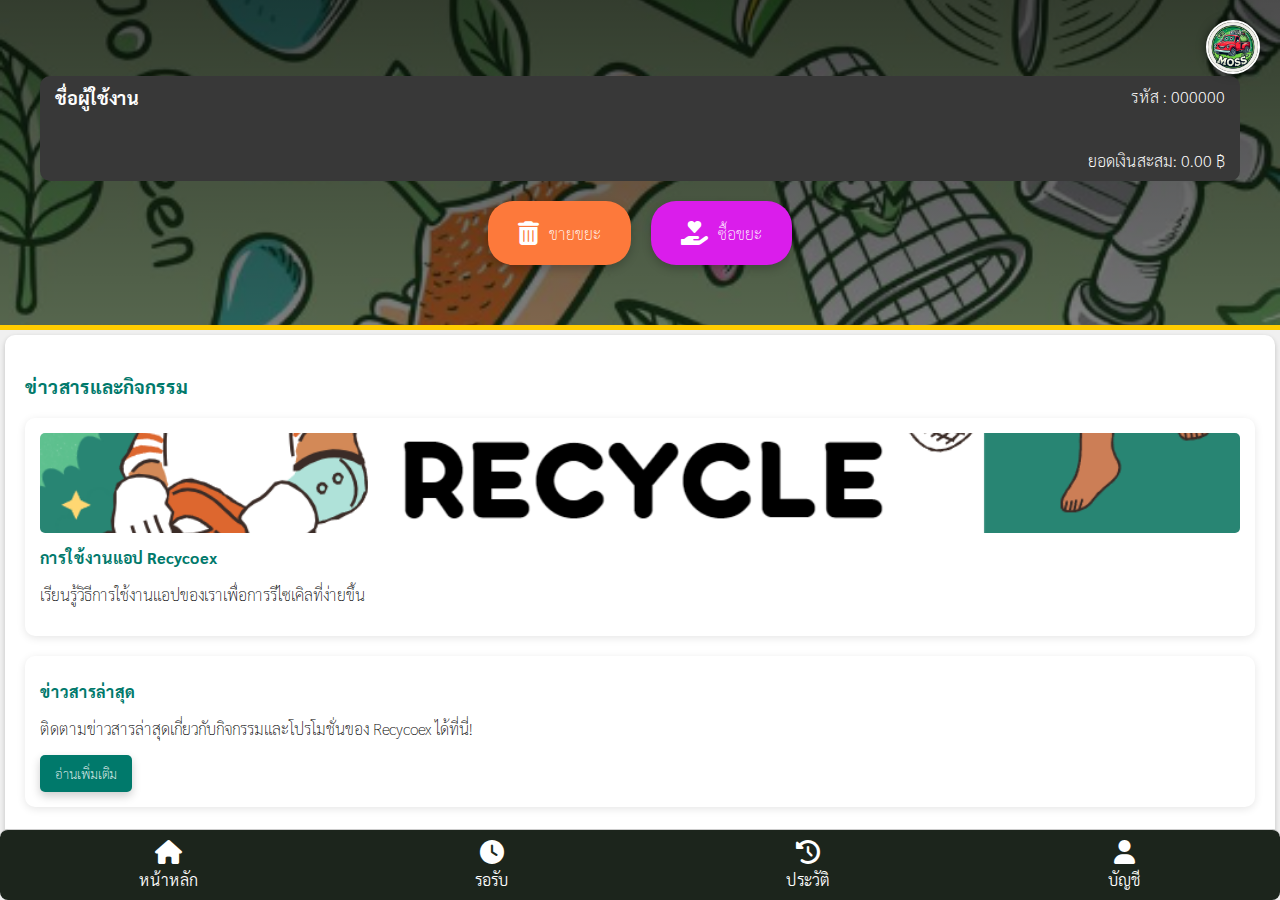
==== index.html @ fe396fd3 "update model" ====
<!DOCTYPE html>
<html lang="th">
<head>
    <meta charset="UTF-8">
    <meta name="viewport" content="width=device-width, initial-scale=1.0">
    <title>Recycoex - แพลตฟอร์มรีไซเคิล</title>
    <link rel="stylesheet" href="style.css">
    <link rel="preconnect" href="https://fonts.googleapis.com">
    <link rel="preconnect" href="https://fonts.gstatic.com" crossorigin>
    <link href="https://fonts.googleapis.com/css2?family=Sarabun:ital,wght@0,100;0,200;0,300;0,400;0,500;0,600;0,700;0,800;1,100;1,200;1,300;1,400;1,500;1,600;1,700;1,800&display=swap" rel="stylesheet">
    <link rel="stylesheet" href="https://cdnjs.cloudflare.com/ajax/libs/font-awesome/6.0.0-beta3/css/all.min.css">

    <script src="https://code.jquery.com/jquery-3.6.0.min.js"></script>
</head>
<body>
 
    <div class="loading" id="loading" style="display:none;">
        <div class="loading-logo-container">
            <img src="logo.png" alt="Loading..." class="loading-logo-background">
            <img src="logo.png" alt="Loading..." class="loading-logo-foreground">
        </div>
        <p>กำลังโหลด...</p>
    </div>
    
    
    <!-- Header Section -->
    <header class="header">
        <br>
        <div class="profile">
            <img src="logo.png" alt="รูปโปรไฟล์" class="profile-img">
        </div>
        <div class="user-info">
            <div class="user-name">ชื่อผู้ใช้งาน</div>
            <div class="user-code">รหัส : 000000</div>
            <div class="user-balance">ยอดเงินสะสม: 0.00 ฿</div>
        </div>
        
        <div class="action-buttons">
            <div class="btn sell" onclick="sellWaste(event)">
                <i class="fas fa-trash-alt"></i>
                <span>ขายขยะ</span>
            </div>
            <div class="btn donate" onclick="donateWaste(event)">
                <i class="fas fa-hand-holding-heart"></i>
                <span>ซื้อขยะ</span>
            </div>
        </div>
        
    </header>

    <!-- Content Section -->
    <main class="content">
    

        <h3>ข่าวสารและกิจกรรม</h3>
        <div class="content-section">
            <!-- ตัวอย่างที่ 1: รูปภาพและข้อความ -->
            <div class="content-container">
                <img src="banner.png" alt="ภาพการใช้งานแอป" class="content-thumbnail">
                <h4>การใช้งานแอป Recycoex</h4>
                <p>เรียนรู้วิธีการใช้งานแอปของเราเพื่อการรีไซเคิลที่ง่ายขึ้น</p>
            </div>
            
            <!-- ตัวอย่างที่ 2: ข้อความธรรมดา -->
            <div class="content-container">
                <h4>ข่าวสารล่าสุด</h4>
                <p>ติดตามข่าวสารล่าสุดเกี่ยวกับกิจกรรมและโปรโมชั่นของ Recycoex ได้ที่นี่!</p>
                <button class="btn read-more">อ่านเพิ่มเติม</button>
            </div>
            
            
        </div>  
        <br><br>
    </main>


    <!-- Footer -->
    <footer class="footer">
        <div class="footer-btn">
            <i class="fas fa-home"></i>
            <span>หน้าหลัก</span>
        </div>
        <div class="footer-btn">
            <i class="fas fa-clock"></i>
            <span>รอรับ</span>
        </div>
        <div class="footer-btn">
            <i class="fas fa-history"></i>
            <span>ประวัติ</span>
        </div>
        <div class="footer-btn">
            <i class="fas fa-user"></i>
            <span>บัญชี</span>
        </div>
    </footer>
    <!-- โมเดลสำหรับขายขยะ -->  
    <div class="modal" id="sellModal">
        <div class="modal-content">
            <div class="modal-header">
                <h2>ขายขยะ</h2>
                 
            </div>
            <div class="modal-body">
                
                 
            </div>
            <div class="modal-footer">
                
            </div>
        </div>
    </div>


    <script src="script.js"></script>
</body>
</html>
---- style.css ----
body {
    font-family: "Sarabun", sans-serif;
    font-weight: 100;
    font-style: normal;
    margin: 0;
    padding: 0;
    background-color: #f0f0f0;
    display: flex;
    flex-direction: column; /* ทำให้มีแนวตั้ง */
    height: 100vh; /* ความสูงเต็มหน้าจอ */
    margin: 0; /* ยกเลิก margin */
    
}
.loading {
    position: fixed;
    top: 0;
    left: 0;
    right: 0;
    bottom: 0;
    background-color: rgba(255, 255, 255, 0.8);
    display: flex;
    flex-direction: column;
    justify-content: center;
    align-items: center;
    z-index: 1000;
    font-size: 20px;
    color: #00796b;
}

.loading-logo-container {
    position: relative;
}

.loading-logo-background {
    width: 100px; /* ขนาดของโลโก้พื้นหลัง */
    animation: spin 2s linear infinite; /* หมุนโลโก้พื้นหลัง */
}

.loading-logo-foreground {
    width: 100px; /* ขนาดของโลโก้ด้านหน้า */
    position: absolute;
    top: 0;
    left: 0;
}

@keyframes spin {
    0% { transform: rotate(0deg); }
    100% { transform: rotate(360deg); }
}


.header {
    background-image: 
        linear-gradient(rgba(0, 0, 0, 0.7), rgba(0, 0, 0, 0.5)), /* Gradient ด้านบน */
        url('header.png'); /* เปลี่ยนเป็น URL ของภาพพื้นหลัง */
    background-size: cover; /* ขยายภาพให้เต็มพื้นที่ */
    background-position: center; /* จัดกลางภาพ */
    padding: 40px; /* เพิ่ม padding */
    color: white; /* สีตัวอักษรขาว */
    text-align: center; /* จัดกลางข้อความ */
    position: relative; /* ตำแหน่งสัมพัทธ์ */
    border-bottom: 5px solid #ffcc00; /* เส้นขอบล่างสีทอง */
}

.header h2 {
    font-size: 3rem; /* ขนาดตัวอักษรใหญ่ขึ้น */
    font-weight: 700; /* ตัวหนา */
    color: #ffffff; /* สีตัวอักษรขาว */
    text-shadow: 3px 3px 10px rgba(0, 0, 0, 0.7); /* เงาให้ตัวอักษร */
    margin: 0; /* ยกเลิก margin */
    padding: 10px 0; /* เพิ่ม padding แนวตั้ง */
    transition: transform 0.3s, color 0.3s; /* เพิ่มเอฟเฟกต์เมื่อ hover */
}

.header h2:hover {
    transform: scale(1.1); /* ขยายตัวอักษรเมื่อ hover */
    color: #ffcc00; /* เปลี่ยนสีตัวอักษรเมื่อ hover */
}

.header p {
    font-size: 1.2rem; /* ขนาดตัวอักษรสำหรับข้อความรอง */
    margin-top: 10px; /* เพิ่ม margin ด้านบน */
    color: rgba(255, 255, 255, 0.8); /* สีขาวโปร่ง */
}


.profile {
    position: fixed; /* ทำให้โปรไฟล์อยู่ที่ตำแหน่งคงที่ */
    top: 20px; /* ระยะห่างจากด้านบน */
    right: 20px; /* ระยะห่างจากด้านขวา */
    z-index: 1000; /* ทำให้โปรไฟล์อยู่เหนือเนื้อหาอื่น */
    transition: transform 0.3s; /* เพิ่มเอฟเฟกต์เมื่อเปลี่ยนแปลง */
}

.profile-img {
    width: 50px; /* ขนาดเริ่มต้น */
    height: 50px; /* ขนาดเริ่มต้น */
    border-radius: 50%; /* ทำให้รูปเป็นวงกลม */
    border: 2px solid #fff; /* ขอบสีขาว */
    box-shadow: 0 0 10px rgba(0, 0, 0, 0.5); /* เงาให้ดูเด่น */
}

.profile.shrink .profile-img {
    width: 30px; /* ขนาดเมื่อเลื่อน */
    height: 30px; /* ขนาดเมื่อเลื่อน */
}



.user-info {
    font-weight: 200;
    background-color: #383838;
    padding: 15px;
    border-radius: 10px;
    margin: 15px auto;
    position: relative; /* ใช้สำหรับการจัดตำแหน่ง */
    height: 75px; /* กำหนดความสูง */
}

.user-name {
    position: absolute;
    top: 10px;
    left: 15px; /* ชิดซ้าย */
    font-size: 18px;
    font-weight: bold;
}

.user-code {
    position: absolute;
    top: 10px;
    right: 15px; /* ชิดขวา */
}

.user-balance {
    position: absolute;
    bottom: 10px;
    right: 15px; /* ชิดขวา */
}


.user-info p {
    margin: 0px 0;
}

.action-buttons {
    display: flex;
    justify-content: center;
    gap: 20px; /* ระยะห่างระหว่างปุ่ม */
    margin: 20px 0;
}

.btn {
    background-color: #4db6ac00;
    color: white;
    padding: 20px 30px;
    border-radius: 25px; /* มุมกลมมากขึ้น */
    display: flex;
    align-items: center;
    box-shadow: 0 4px 10px rgba(0, 0, 0, 0.2); /* เงา */
    transition: transform 0.3s, box-shadow 0.3s;
    cursor: pointer;
    text-decoration: none; /* ทำให้ลิงก์ไม่มีเส้นใต้ */
}

.btn i {
    font-size: 24px; /* ขนาดไอคอน */
    margin-right: 10px; /* ระยะห่างระหว่างไอคอนกับข้อความ */
}

.btn:hover {
    transform: translateY(-5px); /* เคลื่อนที่ขึ้นเมื่อ hover */
    box-shadow: 0 8px 15px rgba(0, 0, 0, 0.3); /* เงาเข้มขึ้นเมื่อ hover */
}
.btn:active {
    background-color: inherit; /* ไม่มีการเปลี่ยนสีเมื่อคลิก */
    transform: none; /* ยกเลิกการเปลี่ยนแปลงรูปแบบเมื่อคลิก */
}
.btn.sell {
    background-color: #fd793b; /* สีสำหรับขายขยะ */
}

.btn.donate {
    background-color: #da1deb; /* สีสำหรับซื้อขยะ */
}
.banner-slider {
    position: relative;
    overflow: hidden; /* ซ่อนภาพที่อยู่นอกเหนือ */
    height: 200px; /* ความสูงของแบนเนอร์ */
    margin-bottom: 20px; /* ระยะห่างจากหัวข้อ */
}

.banner-image {
    width: 100%;
    height: 100%;
    object-fit: cover; /* ครอบภาพให้เต็มพื้นที่ */
    position: absolute;
    animation: slide 15s infinite; /* เพิ่มแอนิเมชัน */
}

@keyframes slide {
    0%, 100% { opacity: 0; }
    10%, 90% { opacity: 1; }
}


/* Content Section */
.content {
    padding: 20px;
    background-color: white;
    border-radius: 10px;
    margin: 5px;
    flex: 1; /* ทำให้ส่วนนี้ขยายเต็มที่ */
    overflow-y: auto; /* ทำให้มี scrollbar ในแนวดิ่ง */
    box-shadow: 0 2px 5px rgba(0, 0, 0, 0.2);
}

.content-container {
    background-color: white;
    border-radius: 10px;
    box-shadow: 0 2px 8px rgba(0, 0, 0, 0.1); /* เงา */
    padding: 15px;
    text-align: left; /* จัดกลางข้อความ */
}


 
.content h3 {
    margin-bottom: 20px;
    color: #00796b;
}

.content-section {
    display: flex;
    flex-direction: column; /* จัดเรียงในแนวตั้ง */
    gap: 20px; /* ระยะห่างระหว่าง div */
    margin:  0px;
}

.content-container {
    background-color: white;
    border-radius: 10px;
    box-shadow: 0 2px 8px rgba(0, 0, 0, 0.1); /* เงา */
    padding: 15px;
    text-align: left; /* จัดกลางข้อความ */
}

.content-thumbnail {
    width: 100%; /* ขนาดกว้าง */
    height: 100px; /* ขนาดสูง */
    object-fit: cover; /* ให้รูปภาพถูกครอบให้เต็มพื้นที่ */
    border-radius: 5px; /* มุมกลม */
    margin-bottom: 0px; /* ระยะห่างระหว่างรูปกับข้อความ */
}


.content-container h4 {
    margin: 10px 0; /* ระยะห่างระหว่างหัวข้อกับเนื้อหา */
    color: #00796b; /* สีหัวข้อ */
}
.btn.read-more {
    font-family: "Sarabun", sans-serif;
    font-weight: 100;
    background-color: #00796b; /* สีของปุ่ม */
    color: white; /* สีข้อความในปุ่ม */
    padding: 10px 15px; /* ขนาดของปุ่ม */
    border: none; /* ไม่มีขอบ */
    border-radius: 5px; /* มุมกลม */
    cursor: pointer; /* เปลี่ยนเป็นมือเมื่อชี้ไปที่ปุ่ม */
    transition: background-color 0.3s; /* เอฟเฟกต์เปลี่ยนสี */
}

.btn.read-more:hover {
    background-color: #005b4f; /* เปลี่ยนสีเมื่อ hover */
}

.footer {
    background-color: #1c251c;
    padding: 10px 0;
    position: fixed;
    bottom: 0;
    width: 100%;
    display: flex;
    justify-content: space-around;
    border-top: 1px solid #ccc;
    border-radius: 8px;
}

.footer-btn {
    font-weight: 300;
    display: flex;
    flex-direction: column; /* จัดเรียงแนวตั้ง */
    align-items: center; /* จัดกลาง */
    color: #ffffff; /* สีไอคอนและข้อความ */
    text-decoration: none; /* ไม่ให้มีเส้นใต้ */
}

.footer-btn i {
    font-size: 24px; /* ขนาดไอคอน */
    margin-bottom: 5px; /* ระยะห่างระหว่างไอคอนกับข้อความ */
}

.footer-btn:hover {
    color: #004d40; /* เปลี่ยนสีเมื่อ hover */
}
.modal {
    display: none; /* ซ่อนโมเดลเริ่มต้น */
    position: fixed;
    z-index: 1000;
    left: 0;
    top:  0px;
    width: 100%;
    height: 100%;
    overflow: auto;
    background-color: rgba(0, 0, 0, 0.7); /* พื้นหลังสีดำใส */
}

.modal-content {
    position: relative;
    margin: auto;
    padding: 20px;
    width: 80%;
    max-width: 600px; /* ขนาดสูงสุด */
    background-color: white;
    border-radius: 8px;
    box-shadow: 0 4px 8px rgba(0, 0, 0, 0.2);
    animation: slide-down 0.5s; /* เพิ่มการเคลื่อนไหว */
    margin-top: 10%; /* เพิ่มระยะห่างจากขอบบน */
}

.modal-header, .modal-body, .modal-footer {
    margin-bottom: 15px;
}

.modal-header {
    text-align: center; /* จัดข้อความตรงกลาง */
}

.modal-body {
    text-align: left; /* จัดข้อความซ้าย */
}

.modal-footer {
    text-align: left; /* จัดข้อความซ้าย */
}

 
.close {
    color: #aaa;
    float: right;
    font-size: 28px;
    font-weight: bold;
}

.close:hover,
.close:focus {
    color: black;
    text-decoration: none;
    cursor: pointer;
}

@keyframes slide-down {
    from { transform: translateY(-50%); opacity: 0; }
    to { transform: translateY(0); opacity: 1; }
}
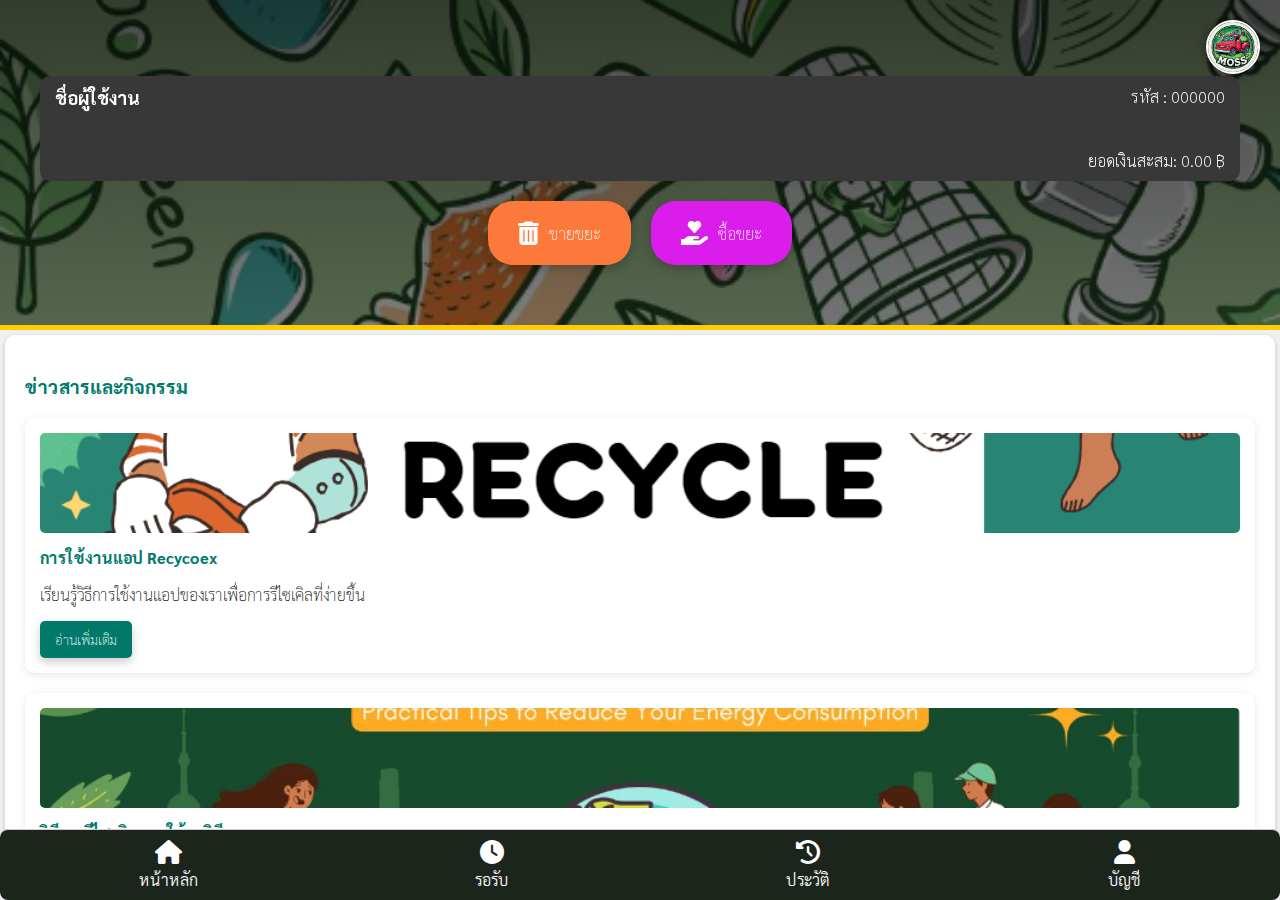
==== commit 77077196: "update" ====
--- a/index.html
+++ b/index.html
@@ -9,7 +9,10 @@
     <link rel="preconnect" href="https://fonts.gstatic.com" crossorigin>
     <link href="https://fonts.googleapis.com/css2?family=Sarabun:ital,wght@0,100;0,200;0,300;0,400;0,500;0,600;0,700;0,800;1,100;1,200;1,300;1,400;1,500;1,600;1,700;1,800&display=swap" rel="stylesheet">
     <link rel="stylesheet" href="https://cdnjs.cloudflare.com/ajax/libs/font-awesome/6.0.0-beta3/css/all.min.css">
-
+    <link
+    rel="stylesheet"
+    href="https://cdnjs.cloudflare.com/ajax/libs/animate.css/4.1.1/animate.min.css"
+  />
     <script src="https://code.jquery.com/jquery-3.6.0.min.js"></script>
 </head>
 <body>
@@ -59,6 +62,13 @@
                 <img src="banner.png" alt="ภาพการใช้งานแอป" class="content-thumbnail">
                 <h4>การใช้งานแอป Recycoex</h4>
                 <p>เรียนรู้วิธีการใช้งานแอปของเราเพื่อการรีไซเคิลที่ง่ายขึ้น</p>
+                <button class="btn read-more">อ่านเพิ่มเติม</button>
+            </div>
+            <div class="content-container"> 
+                <img src="banner2.png" alt="ภาพการใช้งานแอป" class="content-thumbnail">
+                <h4>วิธีการรีไซเคิลขยะให้ถูกวิธี </h4>
+                <p>ให้ความรู้เกี่ยวกับประเภทขยะและการแยกขยะอย่างถูกต้อง</p>
+                <button class="btn read-more">อ่านเพิ่มเติม</button>
             </div>
             
             <!-- ตัวอย่างที่ 2: ข้อความธรรมดา -->
@@ -93,19 +103,50 @@
             <span>บัญชี</span>
         </div>
     </footer>
-    <!-- โมเดลสำหรับขายขยะ -->  
-    <div class="modal" id="sellModal">
+    <!-- โมเดลสำหรับขายขยะ -->    
+    <div class="modal animate__animated animate__backInUp" id="sellModal">
         <div class="modal-content">
             <div class="modal-header">
-                <h2>ขายขยะ</h2>
-                 
+                <h2>🌍 ร่วมกันรักษ์โลก!</h2>
+                <button class="close" onclick="closeModal()">&times;</button>
             </div>
             <div class="modal-body">
-                
-                 
+                <p>กรุณากรอกข้อมูลขยะที่คุณต้องการขาย:</p>
+                <form id="sellForm">
+                    <label for="productType">เลือกประเภทสินค้า:</label>
+                    <select id="productType" required>
+                        <option value="" disabled selected>เลือก...</option>
+                        <option value="plastic">พลาสติก</option>
+                        <option value="paper">กระดาษ</option>
+                        <option value="metal">โลหะ</option>
+                        <option value="glass">แก้ว</option>
+                    </select>
+
+                    <label for="weight">น้ำหนักรวม (กิโลกรัม):</label>
+                    <input type="number" id="weight" placeholder="น้ำหนัก (kg)" required />
+
+                    <label for="quantity">จำนวนชิ้น (ประมาณ):</label>
+                    <input type="number" id="quantity" placeholder="จำนวนชิ้น" required />
+
+                    <label for="imageUpload">แนบรูปภาพ:</label> 
+                    <div class="file-upload">
+                        <label for="file-upload" class="custom-file-upload">
+                            <i class="fas fa-upload"></i> เลือกรูปภาพ
+                        </label>
+                        <input type="file" id="file-upload" accept="image/*" />
+                    </div>
+                    
+                    <p>ขั้นตอนการกรอกข้อมูล:</p>
+                    <ol>
+                        <li>เลือกประเภทสินค้า</li>
+                        <li>กรอกน้ำหนักและจำนวนชิ้น</li>
+                        <li>แนบรูปภาพเพื่อให้ผู้ซื้อเห็นชัดเจน</li>
+                    </ol>
+                </form>
             </div>
             <div class="modal-footer">
-                
+                <button class="btnm confirm">ยืนยันการขาย</button>
+                <button class="btnm cancel" onclick="closeModal()">ยกเลิก</button>
             </div>
         </div>
     </div>
--- a/style.css
+++ b/style.css
@@ -303,63 +303,118 @@
     color: #004d40; /* เปลี่ยนสีเมื่อ hover */
 }
 .modal {
-    display: none; /* ซ่อนโมเดลเริ่มต้น */
+    display: none; /* เริ่มต้นไม่แสดง */
     position: fixed;
-    z-index: 1000;
+    z-index: 1;
     left: 0;
-    top:  0px;
+    top: 0;
     width: 100%;
     height: 100%;
-    overflow: auto;
-    background-color: rgba(0, 0, 0, 0.7); /* พื้นหลังสีดำใส */
+     
+    justify-content: center;
+    align-items: center;
 }
 
 .modal-content {
+    background-color: #f9f9f9;
+    margin: 5% auto; /* ห่างจากขอบบน */
+    padding: 20px;
+    border-radius: 10px;
+    width: 80%; /* กว้าง 80% */
+    height: 85%;
+    max-height: 90%; /* สูงไม่เกิน 80% */
+    overflow-y: auto; /* ทำให้มี scroll เมื่อเนื้อหายาว */
+    box-shadow: 0 4px 20px rgba(0, 0, 0, 0.2);
+}
+
+.modal-header {
+    display: flex;
+    justify-content: space-between;
+    align-items: center;
+}
+
+.modal-header h2 {
+    margin: 0;
+}
+
+.close {
+    background: none;
+    border: none;
+    font-size: 24px;
+    cursor: pointer;
+}
+
+.modal-body {
+    text-align: left;
+}
+
+.modal-footer {
+    display: flex;
+    justify-content: flex-end;
+}
+
+.btnm {
+    padding: 10px 15px;
+    margin: 10px 5px;
+    border: none;
+    border-radius: 5px;
+    cursor: pointer;
+    background-color: #4CAF50; /* สีเขียว */
+    color: white;
+    transition: background-color 0.3s;
+}
+
+.btnm.confirm {
+    background-color: #007BFF; /* สีฟ้า */
+}
+
+.btnm.cancel {
+    background-color: #f44336; /* สีแดง */
+}
+
+.btnm:hover {
+    opacity: 0.9; /* ลดความทึบเมื่อเอาเมาส์ไปอยู่บนปุ่ม */
+}
+
+input[type="number"], select {
+    font-family: "Sarabun", sans-serif;
+    font-weight: 100;
+    width: calc(100% - 22px); /* หัก padding และ border */
+    max-width: 100%; /* ไม่ให้เกินความกว้างของฟอร์ม */
+    padding: 10px;
+    margin: 10px 0;
+    border: 1px solid #ccc;
+    border-radius: 5px;
+    box-sizing: border-box; /* ให้รวม padding และ border ในความกว้าง */
+}
+
+
+label {
+    margin: 10px 0 5px;
+    font-weight: bold;
+}
+.file-upload {
     position: relative;
-    margin: auto;
-    padding: 20px;
-    width: 80%;
-    max-width: 600px; /* ขนาดสูงสุด */
-    background-color: white;
-    border-radius: 8px;
-    box-shadow: 0 4px 8px rgba(0, 0, 0, 0.2);
-    animation: slide-down 0.5s; /* เพิ่มการเคลื่อนไหว */
-    margin-top: 10%; /* เพิ่มระยะห่างจากขอบบน */
-}
-
-.modal-header, .modal-body, .modal-footer {
-    margin-bottom: 15px;
-}
-
-.modal-header {
-    text-align: center; /* จัดข้อความตรงกลาง */
-}
-
-.modal-body {
-    text-align: left; /* จัดข้อความซ้าย */
-}
-
-.modal-footer {
-    text-align: left; /* จัดข้อความซ้าย */
-}
-
- 
-.close {
-    color: #aaa;
-    float: right;
-    font-size: 28px;
-    font-weight: bold;
-}
-
-.close:hover,
-.close:focus {
-    color: black;
-    text-decoration: none;
+    display: inline-block;
+    margin: 10px 0;
+}
+
+.custom-file-upload {
+    display: inline-block;
+    padding: 10px 20px;
     cursor: pointer;
-}
-
-@keyframes slide-down {
-    from { transform: translateY(-50%); opacity: 0; }
-    to { transform: translateY(0); opacity: 1; }
-}
-
+    border: 1px solid #ccc;
+    border-radius: 5px;
+    background-color: #f0f0f0;
+    color: #333;
+    transition: background-color 0.3s, border-color 0.3s;
+}
+
+.custom-file-upload:hover {
+    background-color: #e0e0e0;
+    border-color: #888;
+}
+
+input[type="file"] {
+    display: none; /* ซ่อน input file เดิม */
+}
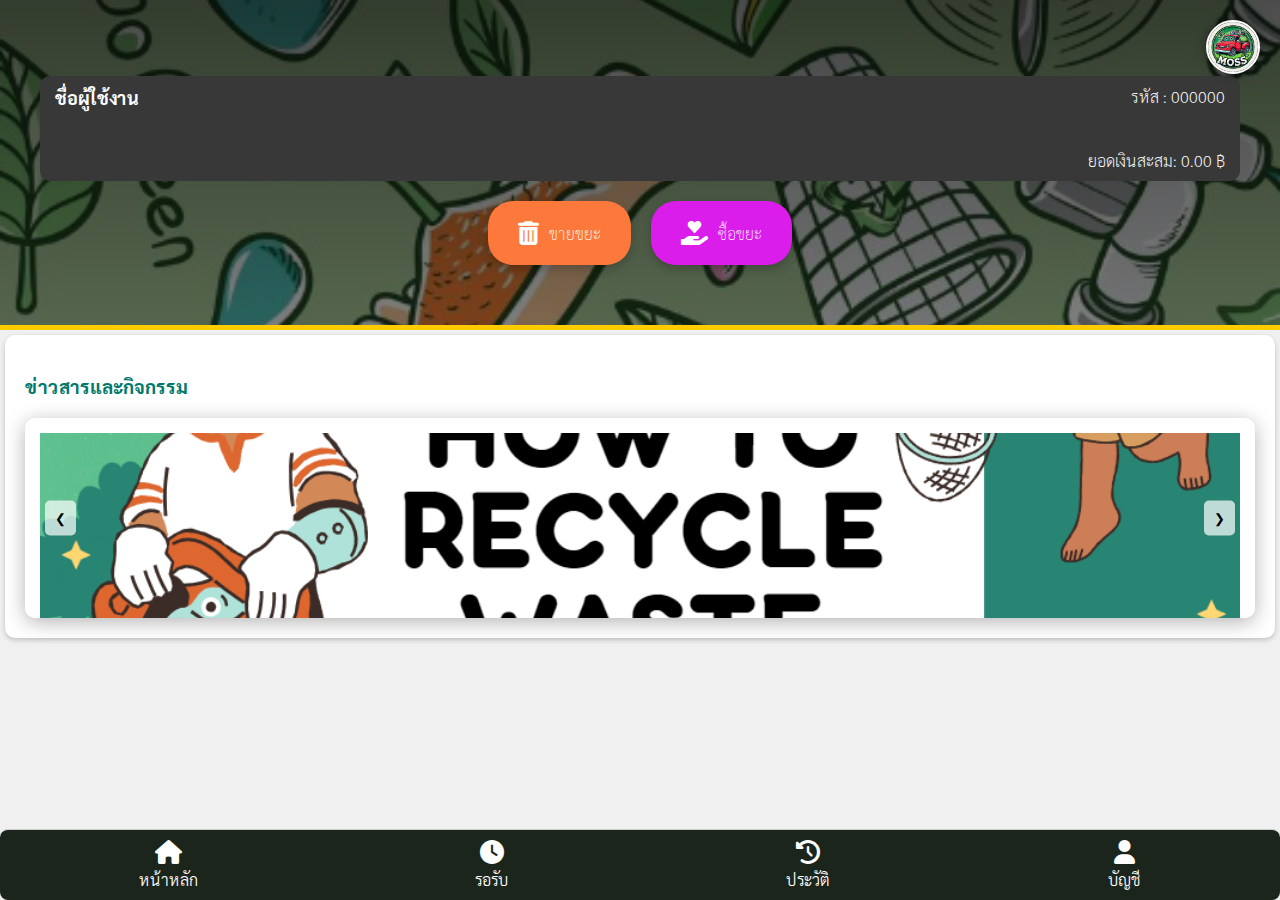
==== commit 1433eb19: "update slider" ====
--- a/index.html
+++ b/index.html
@@ -53,11 +53,39 @@
 
     <!-- Content Section -->
     <main class="content">
-    
+        <h3>ข่าวสารและกิจกรรม</h3>
+        <div class="carousel">
+            <div class="carousel-inner">
+                <div class="content-section ">
+                    <div class="content-container active">
+                        <div class="image-container">
+                            <img src="banner.png" alt="การใช้งานแอป Recycoex">
+                            <div class="overlay">
+                                <h2 class="title">การใช้งานแอป Recycoex</h2>
+                                <p class="description">เรียนรู้วิธีการใช้งานแอปของเราเพื่อการรีไซเคิลที่ง่ายขึ้น.</p>
+                            </div>
+                        </div>
+                    </div> 
+                    <div class="content-container">
+                        <div class="image-container">
+                            <img src="banner2.png" alt="วิธีการรีไซเคิลขยะให้ถูกวิธี">
+                            <div class="overlay">
+                                <h2 class="title">วิธีการรีไซเคิลขยะให้ถูกวิธี</h2>
+                                <p class="description">ให้ความรู้เกี่ยวกับประเภทขยะและการแยกขยะอย่างถูกต้อง.</p>
+                            </div>
+                        </div>
+                    </div>
+                </div>
+                 
+            </div>
+            <button class="prev" onclick="moveSlide(-1)">&#10094;</button>
+            <button class="next" onclick="moveSlide(1)">&#10095;</button>
+        </div>
+        
+     
 
-        <h3>ข่าวสารและกิจกรรม</h3>
-        <div class="content-section">
-            <!-- ตัวอย่างที่ 1: รูปภาพและข้อความ -->
+        <!-- <h3>ข่าวสารและกิจกรรม</h3>
+        <div class="content-section"> 
             <div class="content-container">
                 <img src="banner.png" alt="ภาพการใช้งานแอป" class="content-thumbnail">
                 <h4>การใช้งานแอป Recycoex</h4>
@@ -70,8 +98,7 @@
                 <p>ให้ความรู้เกี่ยวกับประเภทขยะและการแยกขยะอย่างถูกต้อง</p>
                 <button class="btn read-more">อ่านเพิ่มเติม</button>
             </div>
-            
-            <!-- ตัวอย่างที่ 2: ข้อความธรรมดา -->
+             
             <div class="content-container">
                 <h4>ข่าวสารล่าสุด</h4>
                 <p>ติดตามข่าวสารล่าสุดเกี่ยวกับกิจกรรมและโปรโมชั่นของ Recycoex ได้ที่นี่!</p>
@@ -79,8 +106,8 @@
             </div>
             
             
-        </div>  
-        <br><br>
+        </div>   -->
+    
     </main>
 
 
--- a/style.css
+++ b/style.css
@@ -208,9 +208,7 @@
     padding: 20px;
     background-color: white;
     border-radius: 10px;
-    margin: 5px;
-    flex: 1; /* ทำให้ส่วนนี้ขยายเต็มที่ */
-    overflow-y: auto; /* ทำให้มี scrollbar ในแนวดิ่ง */
+    margin: 5px; 
     box-shadow: 0 2px 5px rgba(0, 0, 0, 0.2);
 }
 
@@ -228,22 +226,102 @@
     margin-bottom: 20px;
     color: #00796b;
 }
-
+.carousel {
+    position: relative;
+    width: 100%;
+    height: 200px; /* ตั้งความสูง */
+    overflow: hidden; /* ซ่อนส่วนที่เกิน */
+    border-radius: 10px; /* ทำให้มุมโค้งมน */
+    box-shadow: 0 4px 20px rgba(0, 0, 0, 0.3); /* เงา */
+}
+
+.carousel-inner {
+    display: flex; /* ใช้ Flexbox */
+    transition: transform 0.5s ease-in-out; /* การเปลี่ยนแปลงอย่างนุ่มนวล */
+}
 .content-section {
-    display: flex;
-    flex-direction: column; /* จัดเรียงในแนวตั้ง */
-    gap: 20px; /* ระยะห่างระหว่าง div */
-    margin:  0px;
-}
-
-.content-container {
-    background-color: white;
-    border-radius: 10px;
-    box-shadow: 0 2px 8px rgba(0, 0, 0, 0.1); /* เงา */
-    padding: 15px;
-    text-align: left; /* จัดกลางข้อความ */
-}
-
+    position: relative;
+    width: 100%;
+    height: 200px;
+    padding-bottom: 10px;
+}
+
+.image-container {
+    position: relative;
+    width: 100%;
+    height: 200px; /* ปรับความสูงตามต้องการ */
+    overflow: hidden;
+}
+
+.image-container img {
+    width: 100%;
+    height: 100%;
+    object-fit: cover;
+    filter: blur(5px); /* ปรับระดับความเบลอ */
+    transition: filter 0.3s ease;
+    filter: blur(0); /* ลบเบลอเมื่อวางเมาส์ */
+}
+
+.image-container:hover img {
+    
+    width: 100%;
+    height: 100%;
+    object-fit: cover;
+    filter: blur(5px); /* ปรับระดับความเบลอ */
+    transition: filter 0.3s ease;
+    
+}
+
+.overlay {
+    position: absolute;
+    bottom: 0; /* ชิดขอบล่าง */
+    left: 0; /* ชิดขอบซ้าย */
+    width: 100%; /* กว้างเต็ม */
+    background: rgba(0, 0, 0, 0.6); /* พื้นหลังโปร่งใส */
+    color: white;
+    text-align: left; /* จัดข้อความไปทางซ้าย */
+    padding: 20px; /* ช่องว่างรอบ ๆ เนื้อหา */
+    box-sizing: border-box; /* คำนวณช่องว่างรวมในความกว้าง */
+    transform: translateY(100%); /* เลื่อนลงนอกหน้าจอ */
+    transition: transform 0.3s ease; /* เลื่อนตำแหน่งอย่างนุ่มนวล */
+}
+
+.image-container:hover .overlay {
+    transform: translateY(0); /* กลับไปที่ตำแหน่งเดิมเมื่อวางเมาส์ */
+}
+
+.title {
+    font-size: 24px;
+    font-weight: bold;
+}
+
+.description {
+    font-size: 16px;
+}
+.prev, .next {
+    position: absolute;
+    top: 50%;
+    transform: translateY(-50%);
+    background-color: rgba(255, 255, 255, 0.7);
+    border: none;
+    border-radius: 5px; /* ทำให้มุมปุ่มโค้งมน */
+    padding: 10px;
+    cursor: pointer;
+    z-index: 10; /* ให้อยู่ด้านบนสุด */
+    transition: background-color 0.3s; /* การเปลี่ยนสีปุ่ม */
+}
+
+.prev:hover, .next:hover {
+    background-color: rgba(255, 255, 255, 1); /* เปลี่ยนสีเมื่อวางเมาส์ */
+}
+
+.prev {
+    left: 20px; /* ตำแหน่งปุ่มก่อนหน้า */
+}
+
+.next {
+    right: 20px; /* ตำแหน่งปุ่มถัดไป */
+}
 .content-thumbnail {
     width: 100%; /* ขนาดกว้าง */
     height: 100px; /* ขนาดสูง */
@@ -351,6 +429,7 @@
 .modal-footer {
     display: flex;
     justify-content: flex-end;
+    margin-bottom: 0px;
 }
 
 .btnm {
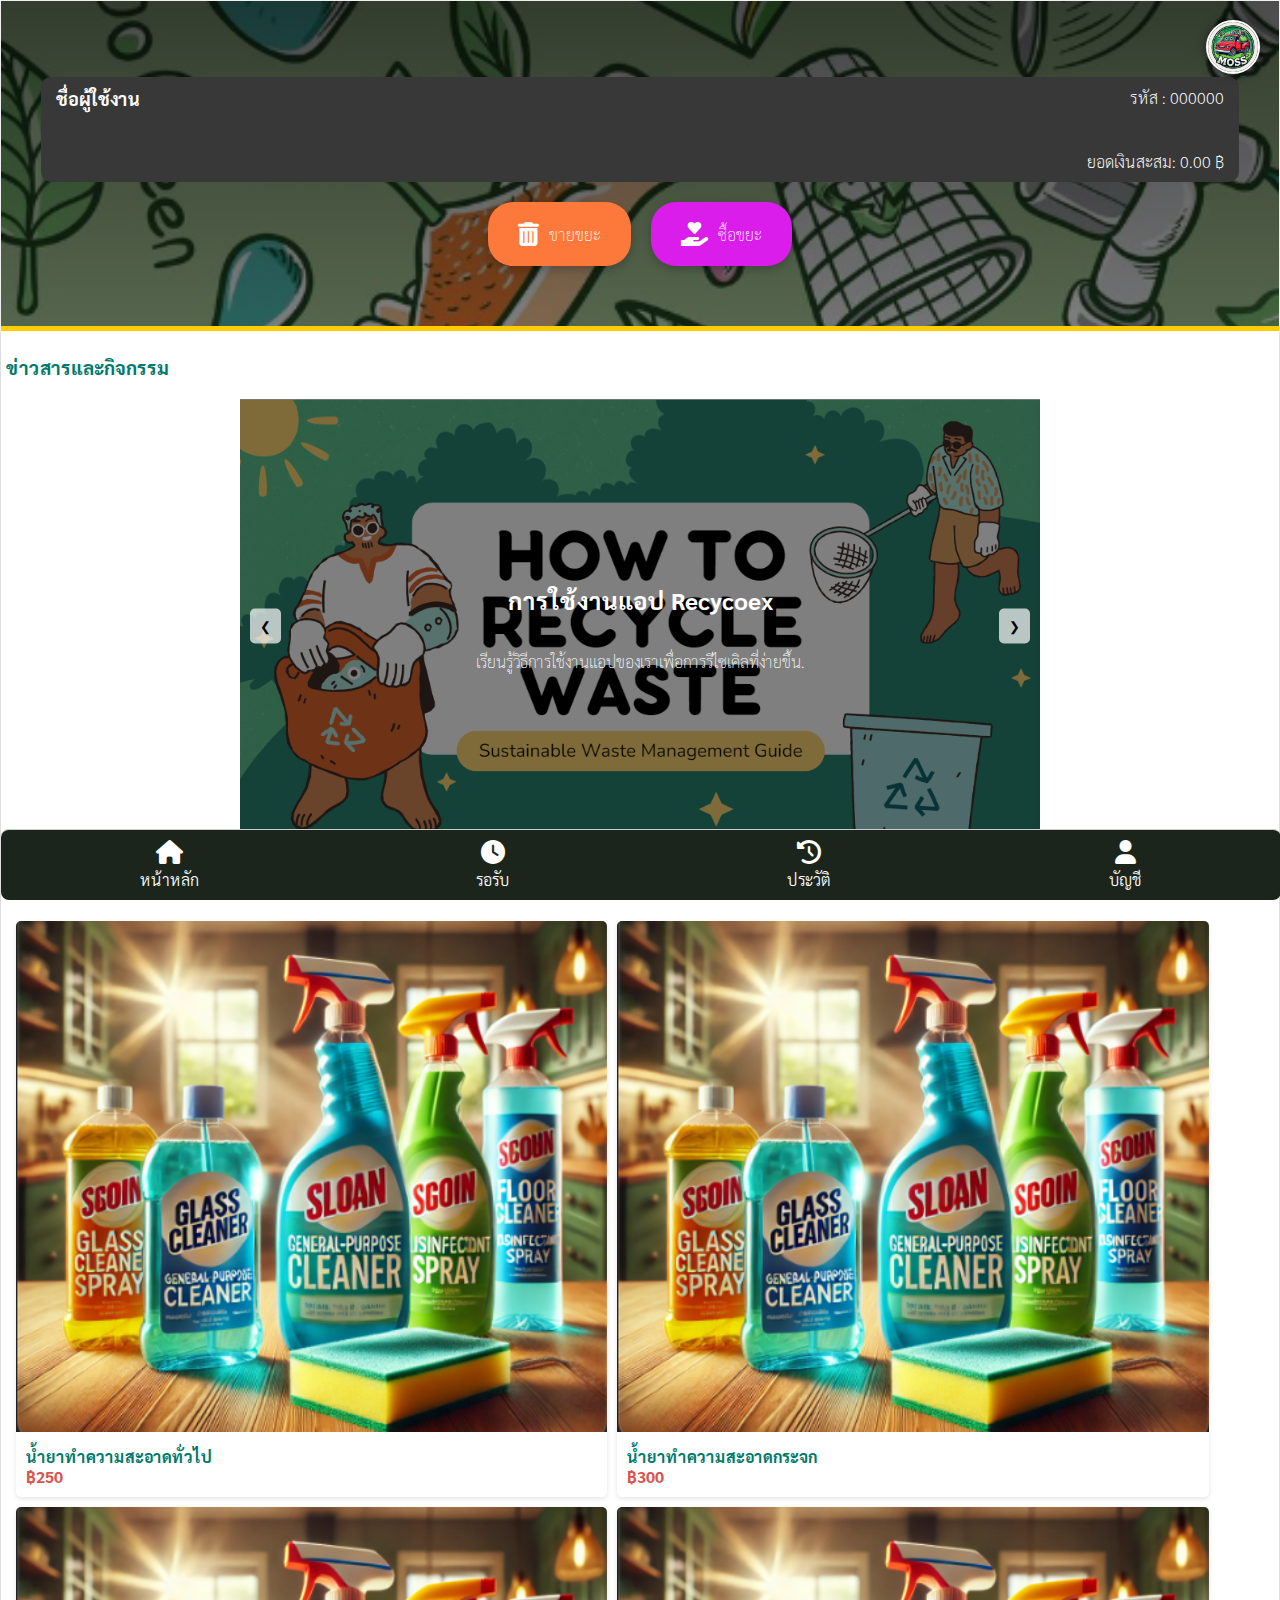
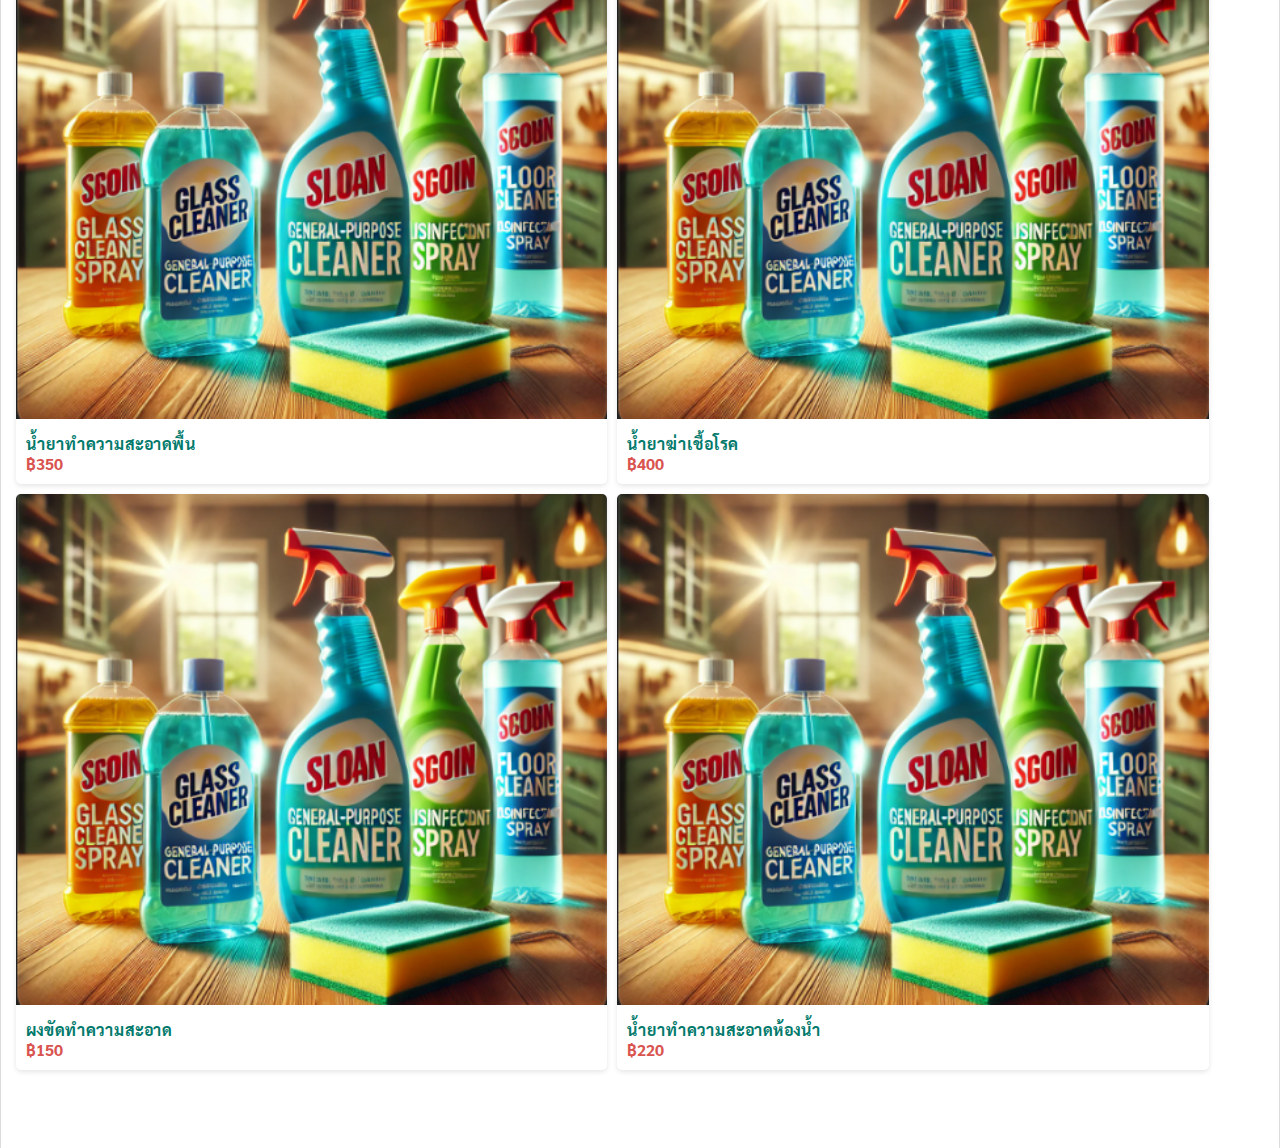
==== commit 28f9d88d: "update" ====
--- a/index.html
+++ b/index.html
@@ -56,8 +56,8 @@
         <h3>ข่าวสารและกิจกรรม</h3>
         <div class="carousel">
             <div class="carousel-inner">
-                <div class="content-section ">
-                    <div class="content-container active">
+                <div class="content-section active">
+                    <div class="content-container">
                         <div class="image-container">
                             <img src="banner.png" alt="การใช้งานแอป Recycoex">
                             <div class="overlay">
@@ -66,6 +66,9 @@
                             </div>
                         </div>
                     </div> 
+               
+                </div>
+                <div class="content-section ">
                     <div class="content-container">
                         <div class="image-container">
                             <img src="banner2.png" alt="วิธีการรีไซเคิลขยะให้ถูกวิธี">
@@ -76,13 +79,14 @@
                         </div>
                     </div>
                 </div>
-                 
+     
+                
             </div>
             <button class="prev" onclick="moveSlide(-1)">&#10094;</button>
             <button class="next" onclick="moveSlide(1)">&#10095;</button>
         </div>
         
-     
+        
 
         <!-- <h3>ข่าวสารและกิจกรรม</h3>
         <div class="content-section"> 
@@ -107,7 +111,73 @@
             
             
         </div>   -->
-    
+        <h3>สินค้า</h3>
+        <div class="product-list">
+            <div class="product-item">
+                <div class="image-container">
+                    <img src="product/product.png" alt="น้ำยาทำความสะอาดทั่วไป">
+                    <div class="overlay">
+                        <button class="add-to-cart">หยิบใส่ตะกร้า</button>
+                    </div>
+                </div>
+                <h3 class="product-title">น้ำยาทำความสะอาดทั่วไป</h3> <p></p>
+                <span class="product-price">฿250</span>
+            </div>
+            <div class="product-item">
+                <div class="image-container">
+                    <img src="product/product.png" alt="น้ำยาทำความสะอาดกระจก">
+                    <div class="overlay">
+                        <button class="add-to-cart">หยิบใส่ตะกร้า</button>
+                    </div>
+                </div>
+                <h3 class="product-title">น้ำยาทำความสะอาดกระจก</h3> 
+                <span class="product-price">฿300</span>
+            </div>
+            <div class="product-item">
+                <div class="image-container">
+                    <img src="product/product.png" alt="น้ำยาทำความสะอาดพื้น">
+                    <div class="overlay">
+                        <button class="add-to-cart">หยิบใส่ตะกร้า</button>
+                    </div>
+                </div>
+                <h3 class="product-title">น้ำยาทำความสะอาดพื้น</h3> 
+                <span class="product-price">฿350</span>
+            </div>
+            <div class="product-item">
+                <div class="image-container">
+                    <img src="product/product.png" alt="น้ำยาฆ่าเชื้อโรค">
+                    <div class="overlay">
+                        <button class="add-to-cart">หยิบใส่ตะกร้า</button>
+                    </div>
+                </div>
+                <h3 class="product-title">น้ำยาฆ่าเชื้อโรค</h3> 
+                <span class="product-price">฿400</span>
+            </div>
+            <div class="product-item">
+                <div class="image-container">
+                    <img src="product/product.png" alt="ผงขัดทำความสะอาด">
+                    <div class="overlay">
+                        <button class="add-to-cart">หยิบใส่ตะกร้า</button>
+                    </div>
+                </div>
+                <h3 class="product-title">ผงขัดทำความสะอาด</h3> 
+                <span class="product-price">฿150</span>
+            </div>
+            <div class="product-item">
+                <div class="image-container">
+                    <img src="product/product.png" alt="น้ำยาทำความสะอาดห้องน้ำ">
+                    <div class="overlay">
+                        <button class="add-to-cart">หยิบใส่ตะกร้า</button>
+                    </div>
+                </div>
+                <h3 class="product-title">น้ำยาทำความสะอาดห้องน้ำ</h3> 
+                <span class="product-price">฿220</span>
+            </div>
+        </div>
+        
+        
+        <br><br><br>
+        
     </main>
 
 
--- a/style.css
+++ b/style.css
@@ -3,13 +3,12 @@
     font-weight: 100;
     font-style: normal;
     margin: 0;
-    padding: 0;
+    padding: 1px;
     background-color: #f0f0f0;
     display: flex;
     flex-direction: column; /* ทำให้มีแนวตั้ง */
     height: 100vh; /* ความสูงเต็มหน้าจอ */
-    margin: 0; /* ยกเลิก margin */
-    
+    margin: 0; /* ยกเลิก margin */ 
 }
 .loading {
     position: fixed;
@@ -205,10 +204,10 @@
 
 /* Content Section */
 .content {
-    padding: 20px;
+    padding:  5px;
     background-color: white;
-    border-radius: 10px;
-    margin: 5px; 
+    border-radius:  0px;
+    margin: 0px;  
     box-shadow: 0 2px 5px rgba(0, 0, 0, 0.2);
 }
 
@@ -216,7 +215,7 @@
     background-color: white;
     border-radius: 10px;
     box-shadow: 0 2px 8px rgba(0, 0, 0, 0.1); /* เงา */
-    padding: 15px;
+    padding: 0px;
     text-align: left; /* จัดกลางข้อความ */
 }
 
@@ -229,99 +228,71 @@
 .carousel {
     position: relative;
     width: 100%;
-    height: 200px; /* ตั้งความสูง */
-    overflow: hidden; /* ซ่อนส่วนที่เกิน */
-    border-radius: 10px; /* ทำให้มุมโค้งมน */
-    box-shadow: 0 4px 20px rgba(0, 0, 0, 0.3); /* เงา */
+    max-width: 800px; /* Adjust as needed */
+    margin: auto;
+    overflow: hidden;
 }
 
 .carousel-inner {
-    display: flex; /* ใช้ Flexbox */
-    transition: transform 0.5s ease-in-out; /* การเปลี่ยนแปลงอย่างนุ่มนวล */
-}
+    display: flex;
+    transition: transform 0.5s ease;
+}
+
 .content-section {
+    min-width: 100%;
+    box-sizing: border-box;
     position: relative;
-    width: 100%;
-    height: 200px;
-    padding-bottom: 10px;
 }
 
 .image-container {
     position: relative;
-    width: 100%;
-    height: 200px; /* ปรับความสูงตามต้องการ */
-    overflow: hidden;
 }
 
 .image-container img {
     width: 100%;
-    height: 100%;
-    object-fit: cover;
-    filter: blur(5px); /* ปรับระดับความเบลอ */
-    transition: filter 0.3s ease;
-    filter: blur(0); /* ลบเบลอเมื่อวางเมาส์ */
-}
-
-.image-container:hover img {
-    
-    width: 100%;
-    height: 100%;
-    object-fit: cover;
-    filter: blur(5px); /* ปรับระดับความเบลอ */
-    transition: filter 0.3s ease;
-    
+    height: auto;
 }
 
 .overlay {
     position: absolute;
-    bottom: 0; /* ชิดขอบล่าง */
-    left: 0; /* ชิดขอบซ้าย */
-    width: 100%; /* กว้างเต็ม */
-    background: rgba(0, 0, 0, 0.6); /* พื้นหลังโปร่งใส */
+    top: 0;
+    left: 0;
+    right: 0;
+    bottom: 0;
+    display: flex;
+    flex-direction: column;
+    justify-content: center;
+    align-items: center;
+    background-color: rgba(0, 0, 0, 0.5); /* Semi-transparent background */
     color: white;
-    text-align: left; /* จัดข้อความไปทางซ้าย */
-    padding: 20px; /* ช่องว่างรอบ ๆ เนื้อหา */
-    box-sizing: border-box; /* คำนวณช่องว่างรวมในความกว้าง */
-    transform: translateY(100%); /* เลื่อนลงนอกหน้าจอ */
-    transition: transform 0.3s ease; /* เลื่อนตำแหน่งอย่างนุ่มนวล */
-}
-
-.image-container:hover .overlay {
-    transform: translateY(0); /* กลับไปที่ตำแหน่งเดิมเมื่อวางเมาส์ */
-}
-
-.title {
-    font-size: 24px;
-    font-weight: bold;
-}
-
-.description {
-    font-size: 16px;
-}
+    opacity: 0;
+    transition: opacity 0.5s ease;
+}
+
+.content-section.active .overlay {
+    opacity: 1;
+}
+
 .prev, .next {
     position: absolute;
     top: 50%;
     transform: translateY(-50%);
     background-color: rgba(255, 255, 255, 0.7);
     border: none;
-    border-radius: 5px; /* ทำให้มุมปุ่มโค้งมน */
+    cursor: pointer;
     padding: 10px;
-    cursor: pointer;
-    z-index: 10; /* ให้อยู่ด้านบนสุด */
-    transition: background-color 0.3s; /* การเปลี่ยนสีปุ่ม */
-}
-
-.prev:hover, .next:hover {
-    background-color: rgba(255, 255, 255, 1); /* เปลี่ยนสีเมื่อวางเมาส์ */
+    border-radius: 5px;
+    z-index: 1000;
 }
 
 .prev {
-    left: 20px; /* ตำแหน่งปุ่มก่อนหน้า */
+    left: 10px;
 }
 
 .next {
-    right: 20px; /* ตำแหน่งปุ่มถัดไป */
-}
+    right: 10px;
+}
+
 .content-thumbnail {
     width: 100%; /* ขนาดกว้าง */
     height: 100px; /* ขนาดสูง */
@@ -497,3 +468,106 @@
 input[type="file"] {
     display: none; /* ซ่อน input file เดิม */
 }
+.product-list {
+    display: flex;
+    flex-wrap: wrap; 
+    margin:  5px; /* ปรับระยะห่าง */
+}
+
+.product-item {
+    
+    width: calc(47% - 0px); /* กำหนดความกว้างของสินค้าให้เป็น 50% ของพ่อแม่ */
+    margin:  5px; /* ระยะห่างระหว่างสินค้า */
+    box-shadow: 0 2px 5px rgba(0, 0, 0, 0.1); /* เพิ่มเงาให้กับสินค้า */
+    border-radius: 5px; /* มุมโค้งมน */
+    overflow: hidden; /* ซ่อนเนื้อหาที่เกิน */
+    background-color: #fff; /* พื้นหลังของสินค้า */
+    position: relative; /* ใช้สำหรับ overlay */
+    transition: transform 0.2s; /* เพิ่มการเคลื่อนไหวเมื่อ hover */
+}
+
+.product-item:hover {
+    transform: scale(1.02); /* ขยายขนาดเมื่อ hover */
+}
+
+.image-container {
+    position: relative; /* ใช้สำหรับ overlay */
+}
+
+.image-container img {
+    width: 100%; /* ทำให้รูปภาพเต็มขนาดของ container */
+    height: auto; /* รักษาสัดส่วนของภาพ */
+}
+
+.overlay {
+    position: absolute;
+    top: 0;
+    left: 0;
+    right: 0;
+    bottom: 0;
+    display: flex;
+    justify-content: center;
+    align-items: center;
+    background-color: rgba(0, 0, 0, 0.5); /* พื้นหลังทึบของ overlay */
+    opacity: 0; /* ซ่อน overlay */
+    transition: opacity 0.2s; /* การเปลี่ยนแปลงความโปร่งใส */
+}
+.add-to-cart {
+    font-family: "Sarabun", sans-serif;
+    background-color: #28a745; /* สีพื้นหลัง */
+    color: #fff; /* สีข้อความ */
+    border: none; /* ไม่ใช้กรอบ */
+    border-radius: 5px; /* มุมโค้งมน */
+    padding: 10px 20px; /* ระยะห่างภายใน */
+    font-size: 1em; /* ขนาดตัวอักษร */
+    cursor: pointer; /* แสดงเคอร์เซอร์เป็นมือ */
+    transition: background-color 0.3s, transform 0.3s; /* เอฟเฟกต์เมื่อ hover */
+}
+
+.add-to-cart:hover {
+    background-color: #218838; /* เปลี่ยนสีเมื่อ hover */
+    transform: translateY(-2px); /* ยกปุ่มขึ้นเมื่อ hover */
+}
+
+.add-to-cart:active {
+    transform: translateY(0); /* คืนสู่ตำแหน่งเดิมเมื่อคลิก */
+    background-color: #1e7e34; /* สีเมื่อกดปุ่ม */
+}
+
+.add-to-cart:focus {
+    outline: none; /* ซ่อนกรอบเมื่อปุ่มมีการโฟกัส */
+}
+
+.product-item:hover .overlay {
+    opacity: 1; /* แสดง overlay เมื่อ hover */
+}
+
+.product-title {
+    font-size: 16px;
+    margin: 10px 0 5px; /* กำหนดระยะห่างให้เหมาะสม */
+    padding-left: 10px;
+    padding-bottom: 10px;
+}
+
+.product-description { 
+    font-size: 0.7 em;
+    margin: 5px 0 10px; /* กำหนดระยะห่างให้เหมาะสม */
+    padding-left: 5px;
+    display: -webkit-box;           /* ใช้ flexbox */
+    -webkit-box-orient: vertical;  /* กำหนดแนวตั้ง */
+    overflow: hidden;               /* ซ่อนข้อความที่เกิน */
+    -webkit-line-clamp: 1;         /* จำกัดให้แสดงแค่ 1 บรรทัด */
+    line-height: 1.2em;            /* ความสูงของบรรทัด */
+    max-height: 1.2em;             /* สูงสุด 1 บรรทัด */
+    text-overflow: ellipsis;       /* แสดง "..." */
+    color: #666;                   /* สีอ่อนสำหรับคำอธิบาย */
+}
+
+.product-price {
+    position: absolute; /* กำหนดให้ตำแหน่งเป็น absolute */
+    bottom: 10px; /* ระยะห่างจากด้านล่าง */
+    left: 10px; /* ระยะห่างจากด้านซ้าย */
+    font-size: 16px; /* ขนาดตัวอักษร */
+    color: #d9534f; /* สีสำหรับราคาสินค้า */
+    font-weight: bold; /* ตัวหนา */
+}
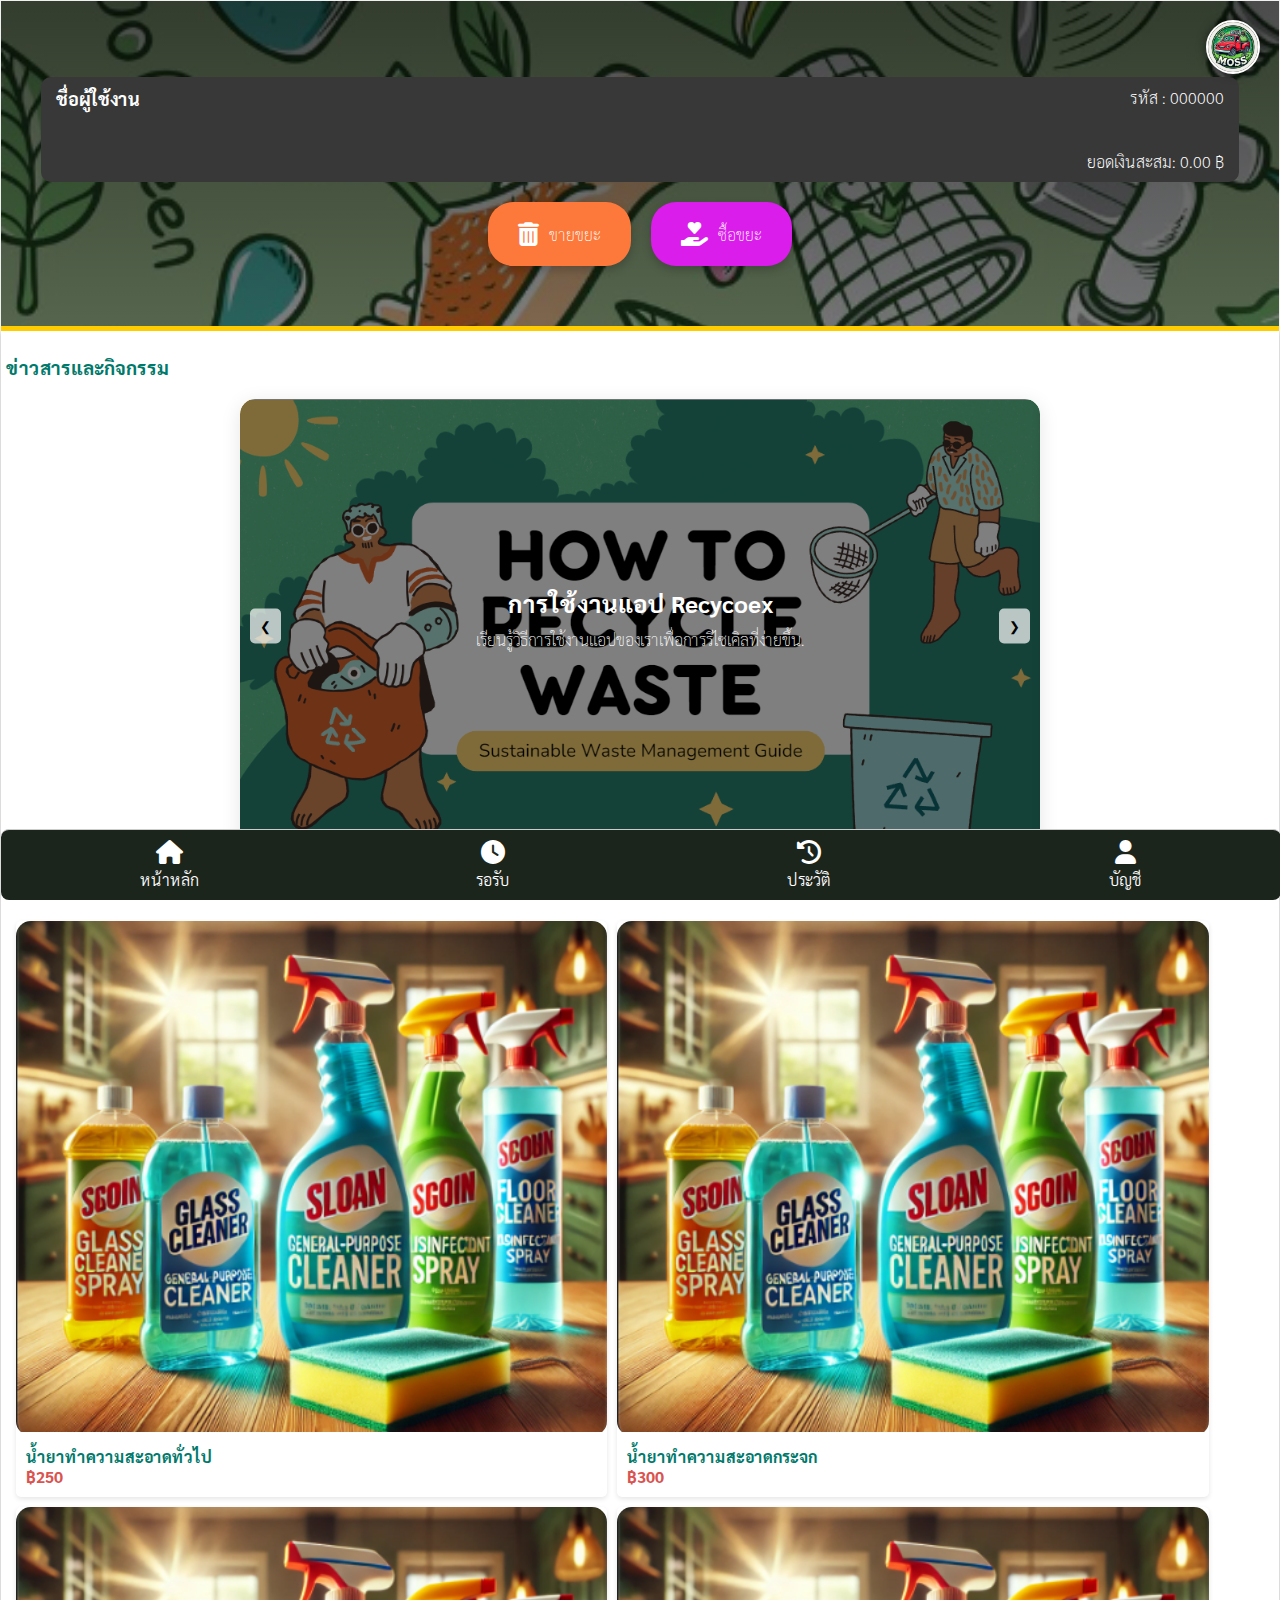
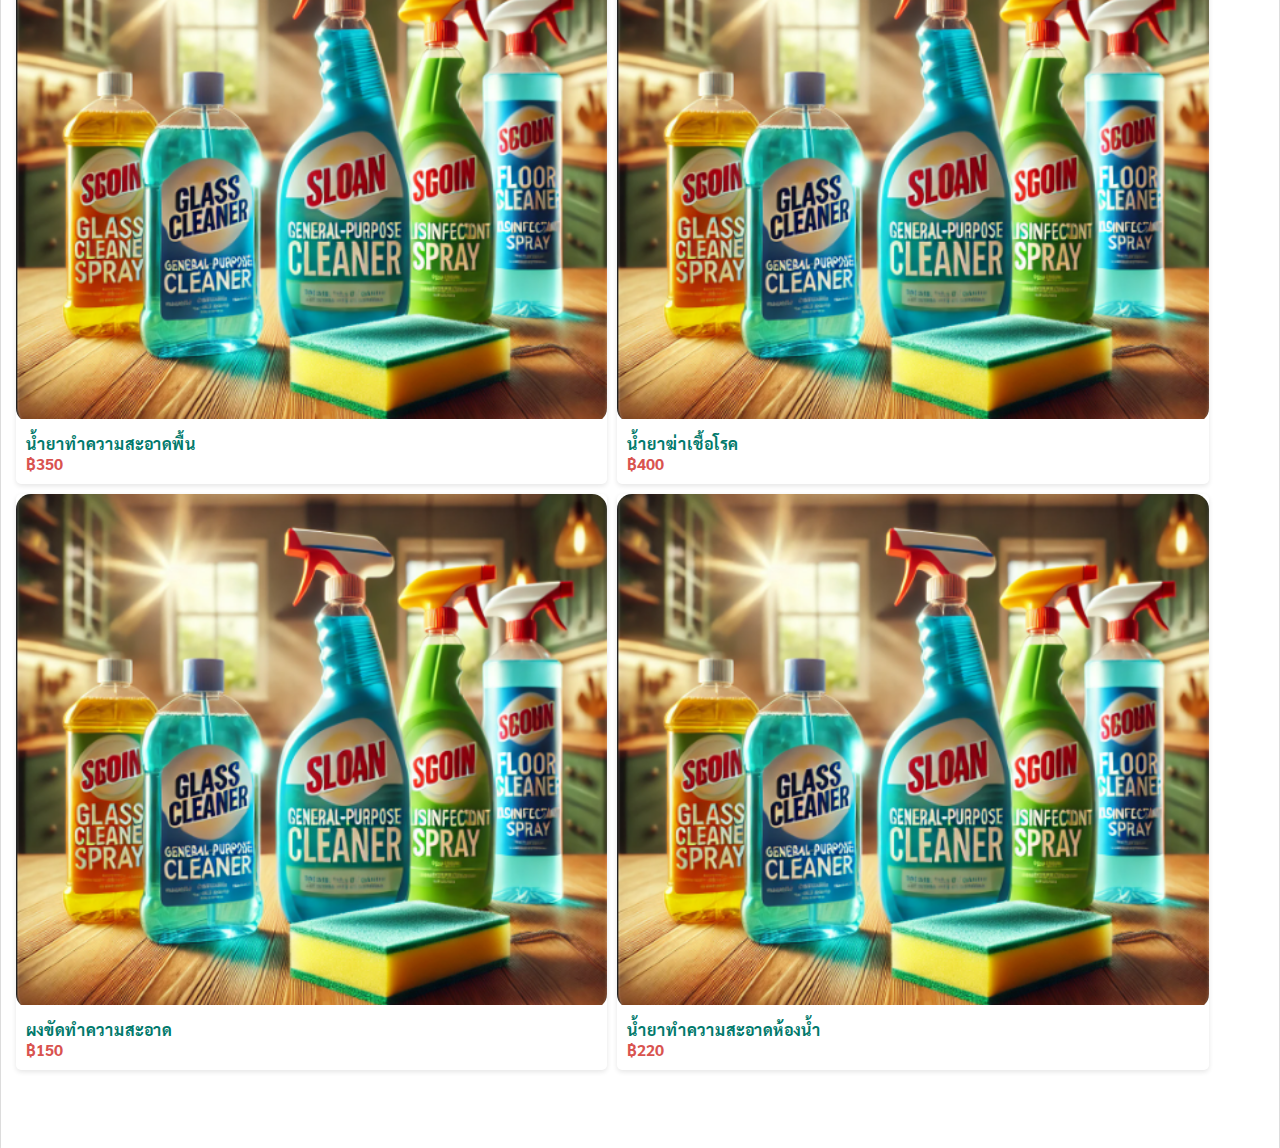
==== commit f7fd6185: "update c" ====
--- a/index.html
+++ b/index.html
@@ -65,10 +65,9 @@
                                 <p class="description">เรียนรู้วิธีการใช้งานแอปของเราเพื่อการรีไซเคิลที่ง่ายขึ้น.</p>
                             </div>
                         </div>
-                    </div> 
-               
-                </div>
-                <div class="content-section ">
+                    </div>
+                </div>
+                <div class="content-section">
                     <div class="content-container">
                         <div class="image-container">
                             <img src="banner2.png" alt="วิธีการรีไซเคิลขยะให้ถูกวิธี">
@@ -79,38 +78,13 @@
                         </div>
                     </div>
                 </div>
-     
-                
+               
+       
             </div>
             <button class="prev" onclick="moveSlide(-1)">&#10094;</button>
             <button class="next" onclick="moveSlide(1)">&#10095;</button>
         </div>
         
-        
-
-        <!-- <h3>ข่าวสารและกิจกรรม</h3>
-        <div class="content-section"> 
-            <div class="content-container">
-                <img src="banner.png" alt="ภาพการใช้งานแอป" class="content-thumbnail">
-                <h4>การใช้งานแอป Recycoex</h4>
-                <p>เรียนรู้วิธีการใช้งานแอปของเราเพื่อการรีไซเคิลที่ง่ายขึ้น</p>
-                <button class="btn read-more">อ่านเพิ่มเติม</button>
-            </div>
-            <div class="content-container"> 
-                <img src="banner2.png" alt="ภาพการใช้งานแอป" class="content-thumbnail">
-                <h4>วิธีการรีไซเคิลขยะให้ถูกวิธี </h4>
-                <p>ให้ความรู้เกี่ยวกับประเภทขยะและการแยกขยะอย่างถูกต้อง</p>
-                <button class="btn read-more">อ่านเพิ่มเติม</button>
-            </div>
-             
-            <div class="content-container">
-                <h4>ข่าวสารล่าสุด</h4>
-                <p>ติดตามข่าวสารล่าสุดเกี่ยวกับกิจกรรมและโปรโมชั่นของ Recycoex ได้ที่นี่!</p>
-                <button class="btn read-more">อ่านเพิ่มเติม</button>
-            </div>
-            
-            
-        </div>   -->
         <h3>สินค้า</h3>
         <div class="product-list">
             <div class="product-item">
--- a/style.css
+++ b/style.css
@@ -228,9 +228,11 @@
 .carousel {
     position: relative;
     width: 100%;
-    max-width: 800px; /* Adjust as needed */
+    max-width: 800px; /* ขนาดที่ปรับได้ */
     margin: auto;
     overflow: hidden;
+    border-radius: 15px; /* มุมโค้งมน */
+    box-shadow: 0 4px 20px rgba(0, 0, 0, 0.1); /* เงา */
 }
 
 .carousel-inner {
@@ -246,11 +248,18 @@
 
 .image-container {
     position: relative;
+    overflow: hidden; /* ซ่อนส่วนที่เกิน */
+    border-radius: 15px; /* มุมโค้งมน */
 }
 
 .image-container img {
     width: 100%;
     height: auto;
+    transition: transform 0.5s ease; /* เพิ่มการเคลื่อนไหว */
+}
+
+.image-container:hover img {
+    transform: scale(1.05); /* ขยายภาพเมื่อ hover */
 }
 
 .overlay {
@@ -263,14 +272,27 @@
     flex-direction: column;
     justify-content: center;
     align-items: center;
-    background-color: rgba(0, 0, 0, 0.5); /* Semi-transparent background */
+    background-color: rgba(0, 0, 0, 0.5); /* พื้นหลังสีดำโปร่งใส */
     color: white;
     opacity: 0;
     transition: opacity 0.5s ease;
+    padding: 20px; /* เพิ่ม padding */
 }
 
 .content-section.active .overlay {
     opacity: 1;
+}
+
+.title {
+    font-size: 24px; /* ขนาดตัวอักษร */
+    margin: 0;
+    text-align: center;
+}
+
+.description {
+    font-size: 16px; /* ขนาดตัวอักษร */
+    text-align: center;
+    margin-top: 10px; /* ระยะห่างด้านบน */
 }
 
 .prev, .next {
@@ -283,6 +305,11 @@
     padding: 10px;
     border-radius: 5px;
     z-index: 1000;
+    transition: background-color 0.3s;
+}
+
+.prev:hover, .next:hover {
+    background-color: rgba(255, 255, 255, 1); /* สีเมื่อ hover */
 }
 
 .prev {
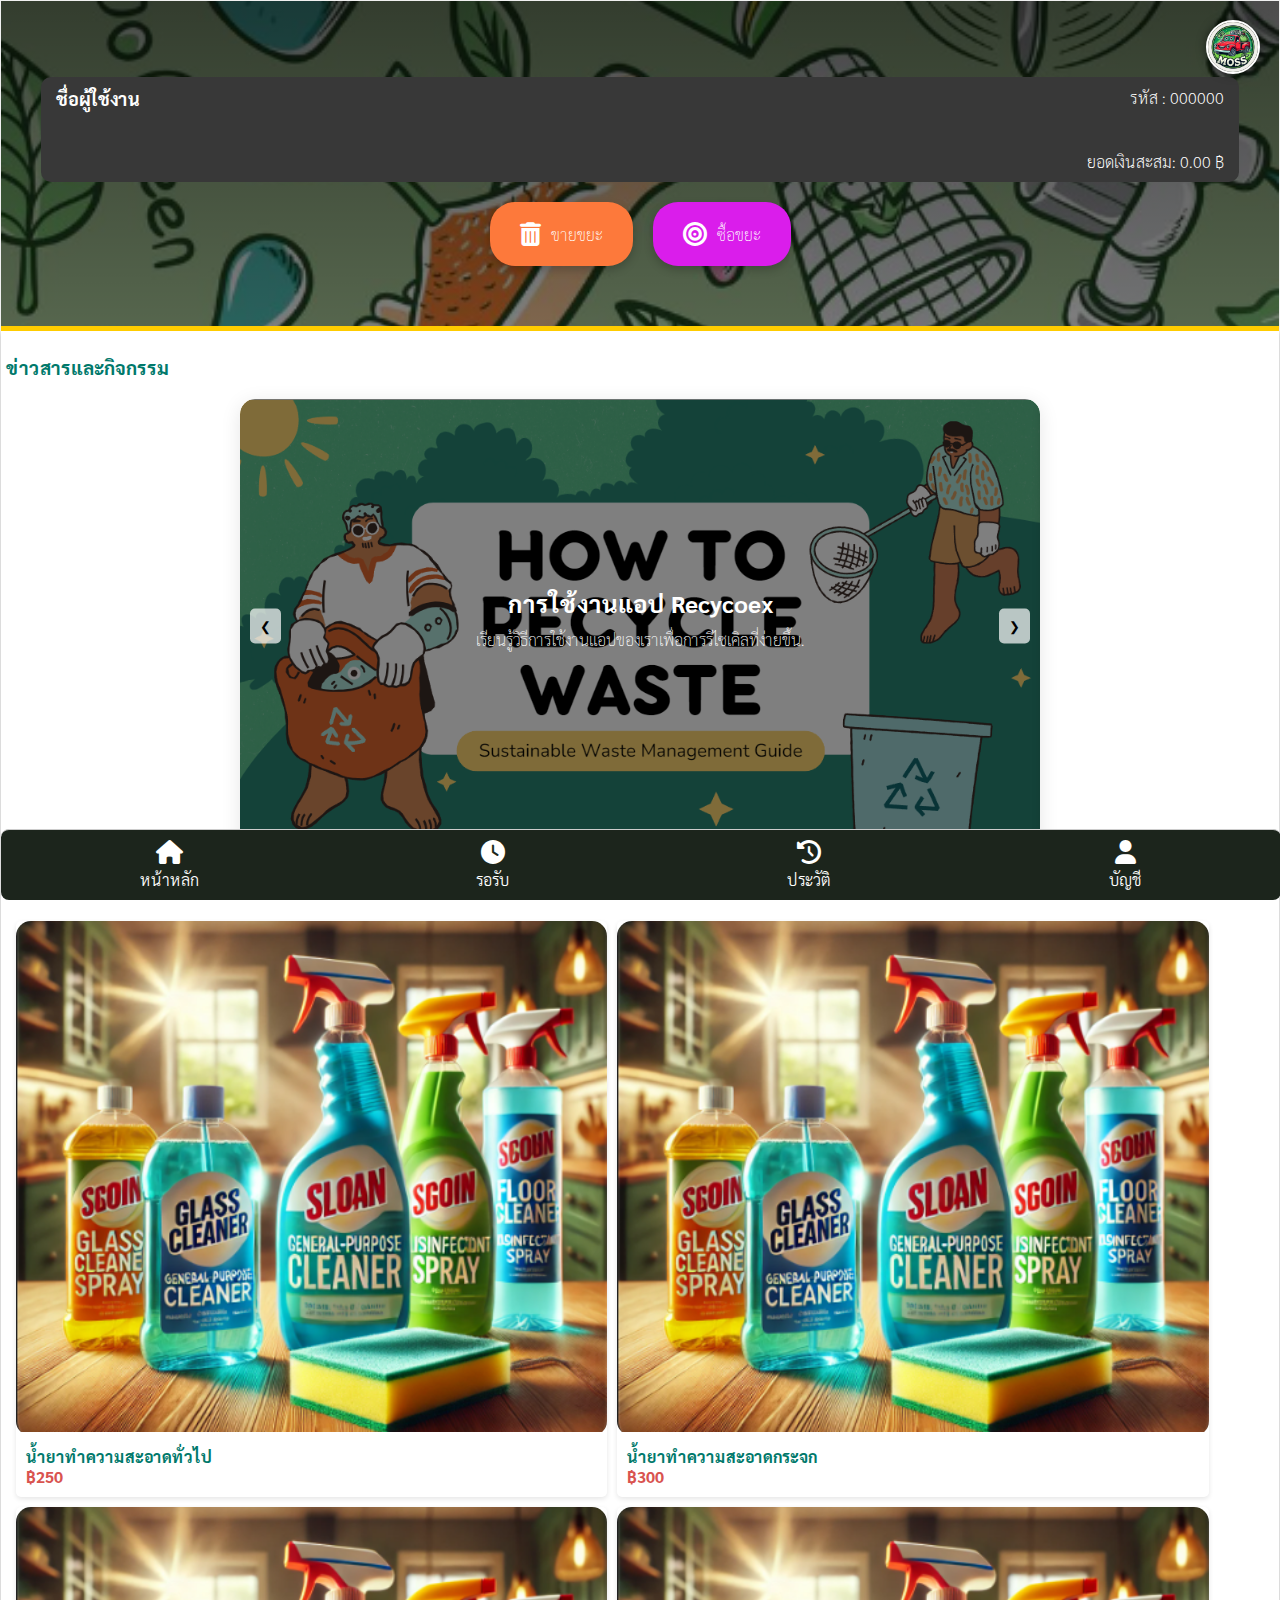
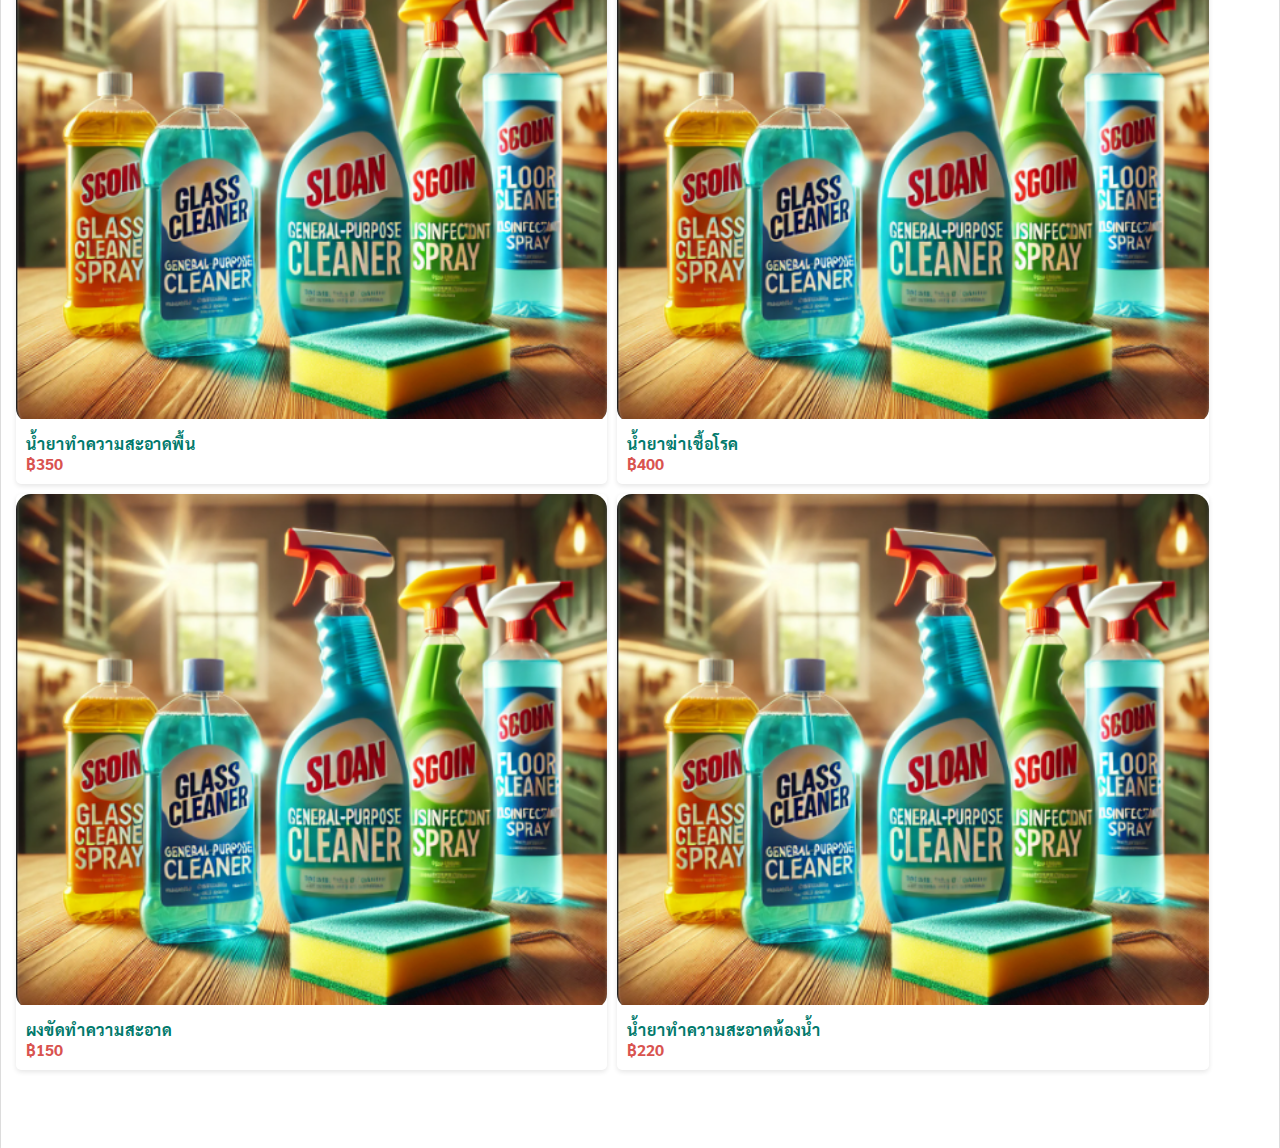
==== commit 21741527: "update" ====
--- a/index.html
+++ b/index.html
@@ -44,9 +44,10 @@
                 <span>ขายขยะ</span>
             </div>
             <div class="btn donate" onclick="donateWaste(event)">
-                <i class="fas fa-hand-holding-heart"></i>
+                <i class="fa fa-bullseye"></i>
                 <span>ซื้อขยะ</span>
             </div>
+           
         </div>
         
     </header>
--- a/style.css
+++ b/style.css
@@ -180,6 +180,7 @@
 
 .btn.donate {
     background-color: #da1deb; /* สีสำหรับซื้อขยะ */
+    
 }
 .banner-slider {
     position: relative;
